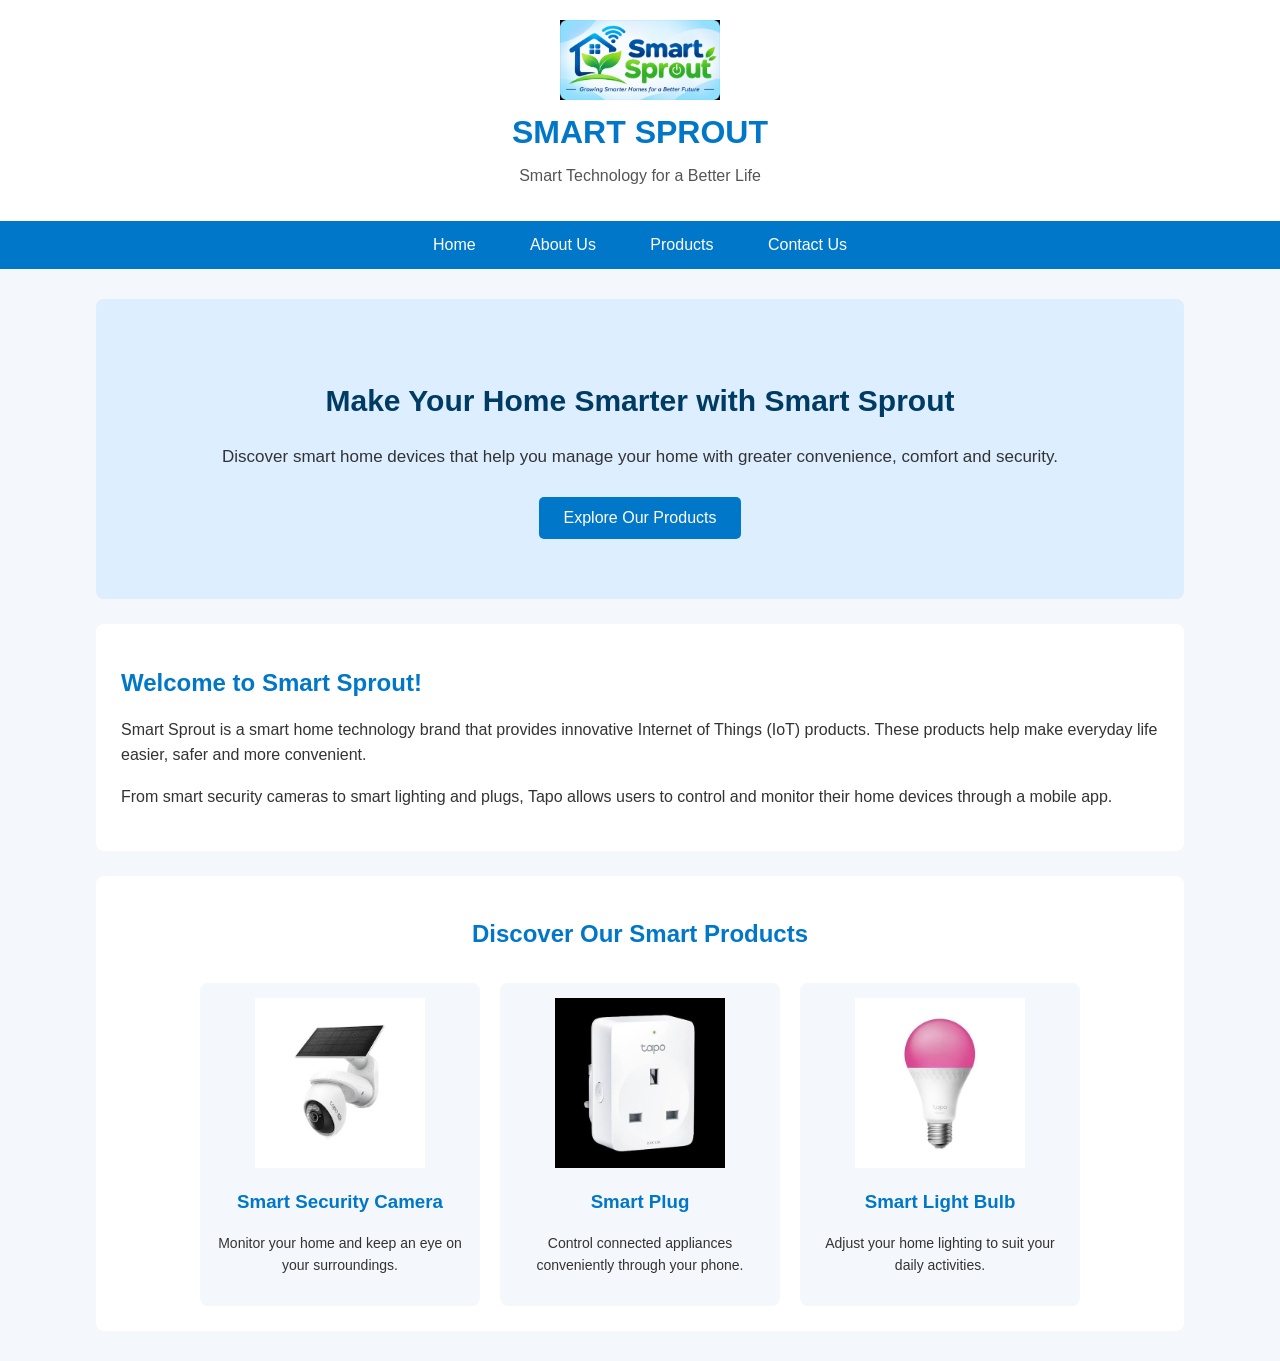
==== index.html @ 4c9a0b25 "Add files via upload" ====
<!DOCTYPE html>
<html>
<head>
    <title>Smart Sprout | Home</title>
    <link rel="stylesheet" href="style.css">
</head>

<body>

    <!-- Header Section -->
    <header id="top">
	<img src="images/smartsprout-logo.png" alt="Smart Sprout Logo" class="logo">
        <h1>SMART SPROUT</h1>
        <p>Smart Technology for a Better Life</p>
    </header>

    <!-- Navigation Bar -->
    <nav>
        <a href="index.html">Home</a>
        <a href="aboutus.html">About Us</a>
        <a href="products.html">Products</a>
        <a href="contactus.html">Contact Us</a>
    </nav>

    <!-- Main Content -->
    <main>
    <!-- Hero Banner -->
    <section class="hero">
        <h2>Make Your Home Smarter with Smart Sprout</h2>
        <p>
            Discover smart home devices that help you manage
            your home with greater convenience, comfort and security.
        </p>
        <a href="products.html" class="hero-button">Explore Our Products</a>
    </section>

    <!-- Welcome Section -->
    <section class="welcome">
        <h2>Welcome to Smart Sprout!</h2>
        <p>
            Smart Sprout is a smart home technology brand
            that provides innovative Internet of Things (IoT)
            products. These products help make everyday life
            easier, safer and more convenient.
        </p>
        <p>
            From smart security cameras to smart lighting
            and plugs, Tapo allows users to control and
            monitor their home devices through a mobile app.
        </p>
    </section>

    <!-- Featured Products Section -->
    <section class="featured">
        <h2>Discover Our Smart Products</h2>

        <div class="product-container">
            <div class="product-card">
                <img src="images/tapo-c200.jpg" alt="Smart Sprout C200 Smart Security Camera">
                <h3>Smart Security Camera</h3>
                <p>Monitor your home and keep an eye on your surroundings.</p>
            </div>

            <div class="product-card">
                <img src="images/tapo-p110.jpg" alt="Smart Sprout P110 Smart Plug">
                <h3>Smart Plug</h3>
                <p>Control connected appliances conveniently through your phone.</p>
            </div>

            <div class="product-card">
                <img src="images/tapo-l530e.jpg" alt="Smart Sprout L530E Smart Bulb">
                <h3>Smart Light Bulb</h3>
                <p>Adjust your home lighting to suit your daily activities.</p>
            </div>
        </div>
    	</section>
	</main>

</body>
</html>
---- style.css ----
/* General Page Styling */
body {
    margin: 0;
    padding: 0;
    font-family: Arial, sans-serif;
    background-color: #f4f7fb;
    color: #333333;
}

/* Header Styling */
header {
    background-color: #ffffff;
    text-align: center;
    padding: 20px;
}

/* Company Logo */
.logo {
    width: 160px;
    height: auto;
}

/* Company Name */
header h1 {
    color: #0077c8;
    font-size: 32px;
    margin: 10px;
}

/* Company Slogan */
header p {
    color: #555555;
    font-size: 16px;
}

/* Navigation Bar */
nav {
    background-color: #0077c8;
    text-align: center;
    padding: 15px;
}

/* Navigation Links */
nav a {
    color: white;
    text-decoration: none;
    padding: 15px 25px;
    font-size: 16px;
}

/* Navigation Hover Effect */
nav a:hover {
    background-color: #005a99;
}

/* Main Content */
main {
    width: 85%;
    margin: 30px auto;
}

/* Welcome Section */
.welcome {
    background-color: white;
    padding: 25px;
    margin-bottom: 20px;
    border-radius: 8px;
}

/* Introduction Section */
.introduction {
    background-color: #e1f0fc;
    padding: 25px;
    border-radius: 8px;
}

/* Section Headings */
main h2 {
    color: #0077c8;
}

/* Paragraph Styling */
main p {
    font-size: 16px;
    line-height: 1.6;
}

/* Footer */
footer {
    background-color: #003b64;
    color: white;
    text-align: center;
    padding: 15px;
}

/* Hero Banner */
.hero {
    background-color: #dceeff;
    text-align: center;
    padding: 60px 25px;
    border-radius: 8px;
    margin-bottom: 25px;
}

.hero h2 {
    color: #003b64;
    font-size: 30px;
}

.hero p {
    font-size: 17px;
    line-height: 1.6;
}

/* Hero Button */
.hero-button {
    display: inline-block;
    background-color: #0077c8;
    color: white;
    text-decoration: none;
    padding: 12px 25px;
    border-radius: 5px;
    margin-top: 10px;
}

.hero-button:hover {
    background-color: #005a99;
}



/* Featured Products */
.featured {
    background-color: white;
    padding: 25px;
    border-radius: 8px;
    margin-top: 25px;
    text-align: center;
}

.product-container {
    display: flex;
    justify-content: center;
    gap: 20px;
    flex-wrap: wrap;
}

.product-card {
    background-color: #f4f7fb;
    width: 250px;
    padding: 15px;
    border-radius: 8px;
    margin-top: 15px;
}

.product-card img {
    width: 100%;
    height: 170px;
    object-fit: contain;
}

.product-card h3 {
    color: #0077c8;
}

.product-card p {
    font-size: 14px;
}



/* About Us Introduction */
.about-intro {
    background-color: white;
    padding: 25px;
    margin-bottom: 20px;
    border-radius: 8px;
}

/* Mission and Vision */
.mission-vision {
    background-color: #e1f0fc;
    padding: 25px;
    margin-bottom: 20px;
    border-radius: 8px;
}

/* Management Team Section */
.management {
    background-color: white;
    padding: 25px;
    border-radius: 8px;
    overflow-x: auto;
}

/* Management Table */
.team-table {
    width: 100%;
    min-width: 600px;
    border-collapse: collapse;
    margin-top: 20px;
}

/* Table Borders and Spacing */
.team-table th,
.team-table td {
    border: 1px solid #0077c8;
    padding: 12px;
    text-align: left;
}

/* Table Heading */
.team-table th {
    background-color: #0077c8;
    color: white;
}

/* Table Rows */
.team-table tr:nth-child(even) {
    background-color: #e1f0fc;
}

/* Team Note */
.team-note {
    font-size: 13px;
    color: #666666;
    margin-top: 15px;
}



/* Management Table */
.team-table {
    width: 100%;
    min-width: 600px;
    border-collapse: collapse;
    margin-top: 20px;
}

/* Add borders to every table cell */
.team-table th,
.team-table td {
    border: 2px solid #0077c8;
    padding: 15px;
    text-align: left;
}

/* Table Header */
.team-table th {
    background-color: #0077c8;
    color: white;
}

/* Table Body */
.team-table td {
    background-color: white;
}

/* Alternate Row Colour */
.team-table tr:nth-child(even) td {
    background-color: #e1f0fc;
}




/* Products Introduction */
.products-intro {
    background-color: white;
    padding: 25px;
    margin-bottom: 20px;
    border-radius: 8px;
}

/* Products Gallery */
.products-gallery {
    background-color: #e1f0fc;
    padding: 25px;
    border-radius: 8px;
    text-align: center;
}

/* Product Cards */
.products-gallery .product-card {
    border: 1px solid #c5dff2;
    box-shadow: 0 3px 8px rgba(0, 0, 0, 0.1);
}

/* Product Images */
.products-gallery .product-card img {
    width: 100%;
    height: 180px;
    object-fit: contain;
}

/* Product Headings */
.products-gallery .product-card h3 {
    color: #0077c8;
}




/* Contact Us Introduction */
.contact-intro {
    background-color: white;
    padding: 25px;
    margin-bottom: 20px;
    border-radius: 8px;
}

/* Contact Details Section */
.contact-details {
    background-color: #e1f0fc;
    padding: 25px;
    margin-bottom: 20px;
    border-radius: 8px;
    overflow-x: auto;
}

/* Contact Information Table */
.contact-table {
    width: 100%;
    min-width: 600px;
    border-collapse: collapse;
    margin-top: 20px;
}

/* Table Borders */
.contact-table th,
.contact-table td {
    border: 2px solid #0077c8;
    padding: 15px;
    text-align: left;
}

/* Table Heading */
.contact-table th {
    background-color: #0077c8;
    color: white;
}

/* Alternate Row Colour */
.contact-table tr:nth-child(even) td {
    background-color: white;
}

/* Email and Website Links */
.contact-table a {
    color: #0077c8;
    text-decoration: none;
}

.contact-table a:hover {
    text-decoration: underline;
}

/* Contact Message */
.contact-message {
    background-color: white;
    padding: 25px;
    margin-bottom: 20px;
    border-radius: 8px;
}
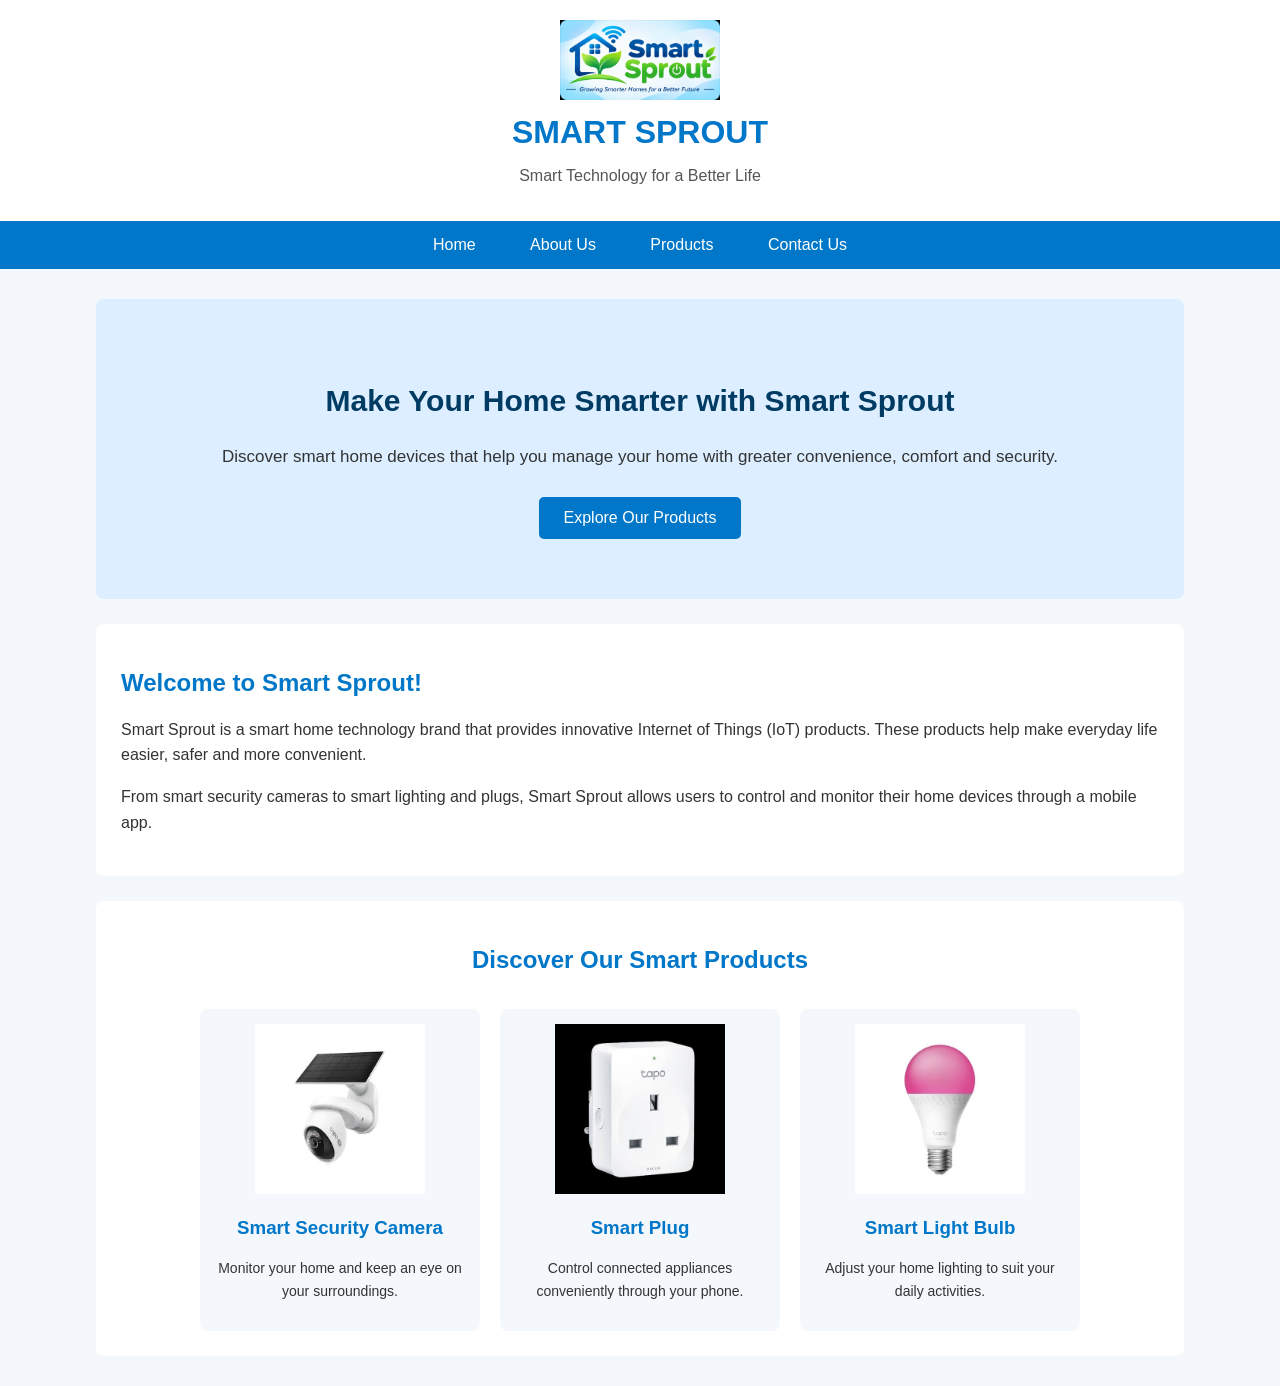
==== commit c7560be9: "Fix HTML encoding issues in index.html" ====
--- a/index.html
+++ b/index.html
@@ -45,7 +45,7 @@
         </p>
         <p>
             From smart security cameras to smart lighting
-            and plugs, Tapo allows users to control and
+            and plugs, Smart Sprout allows users to control and
             monitor their home devices through a mobile app.
         </p>
     </section>
